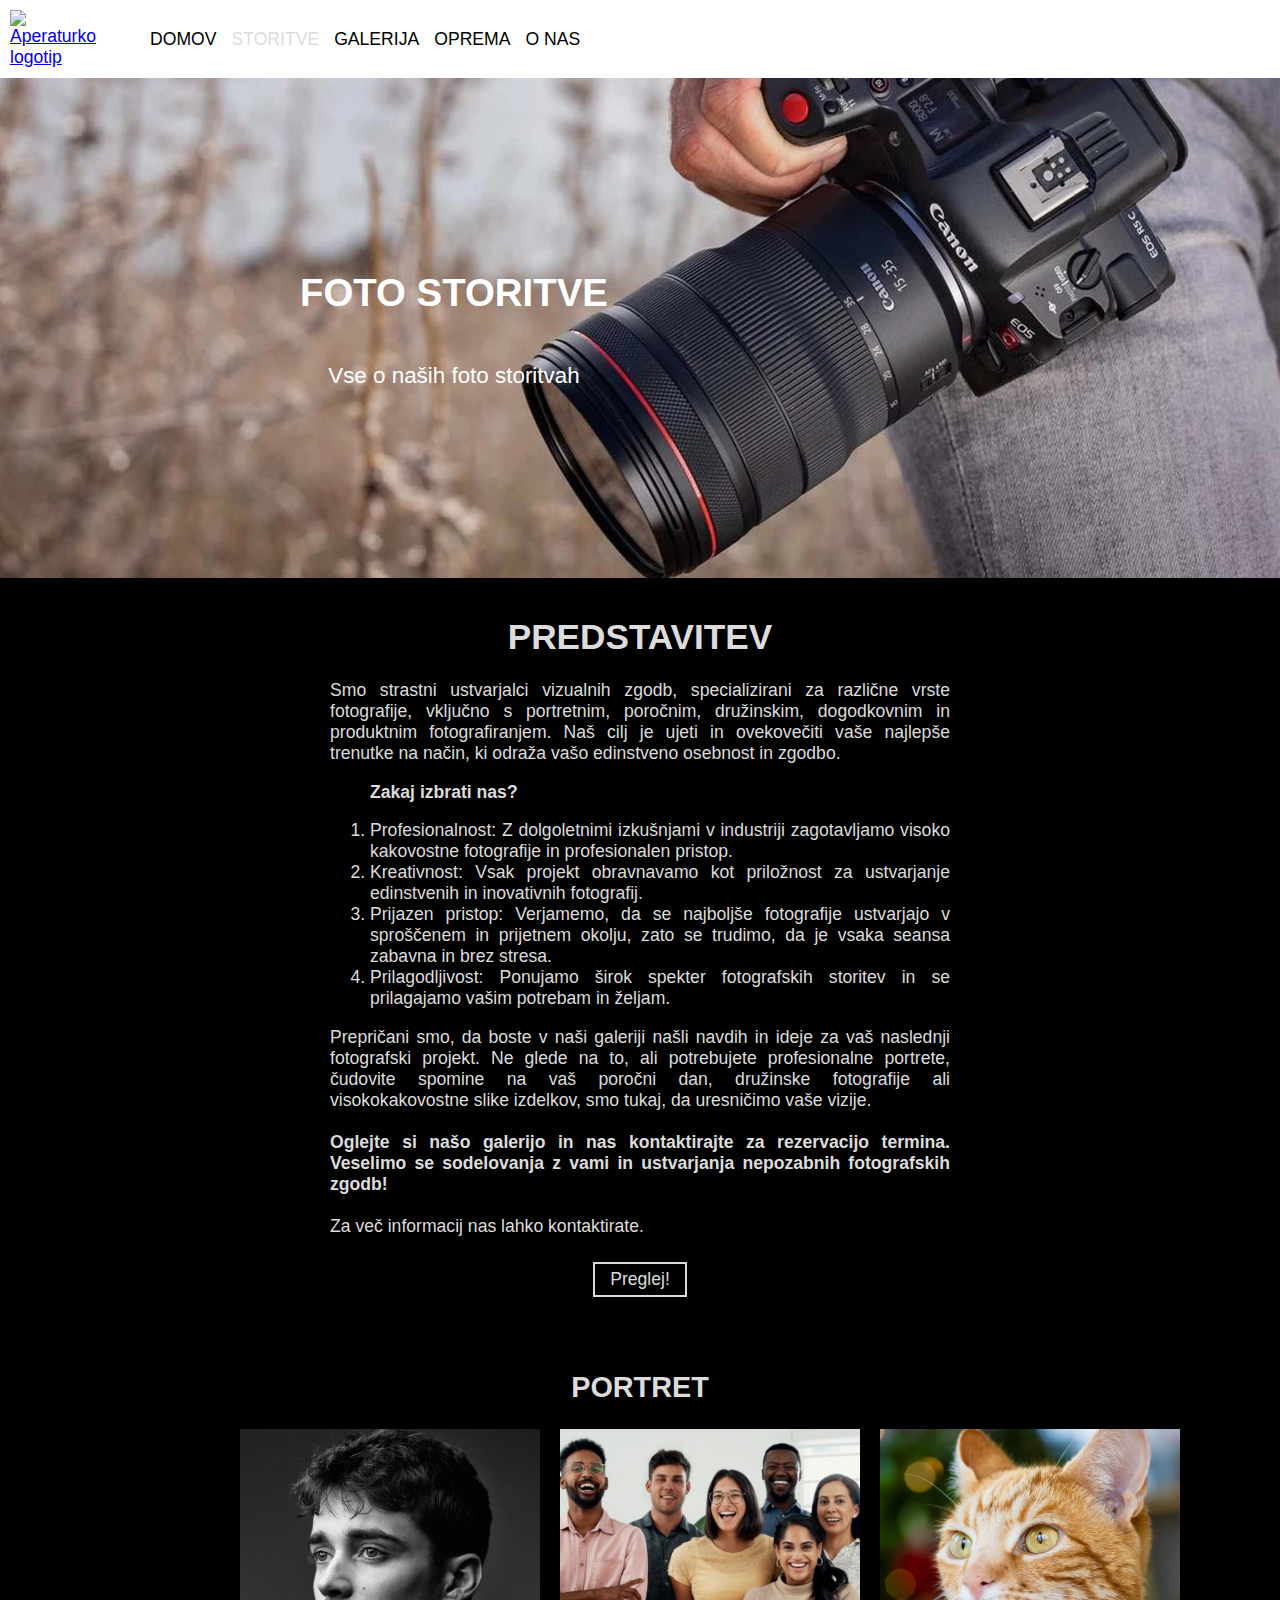
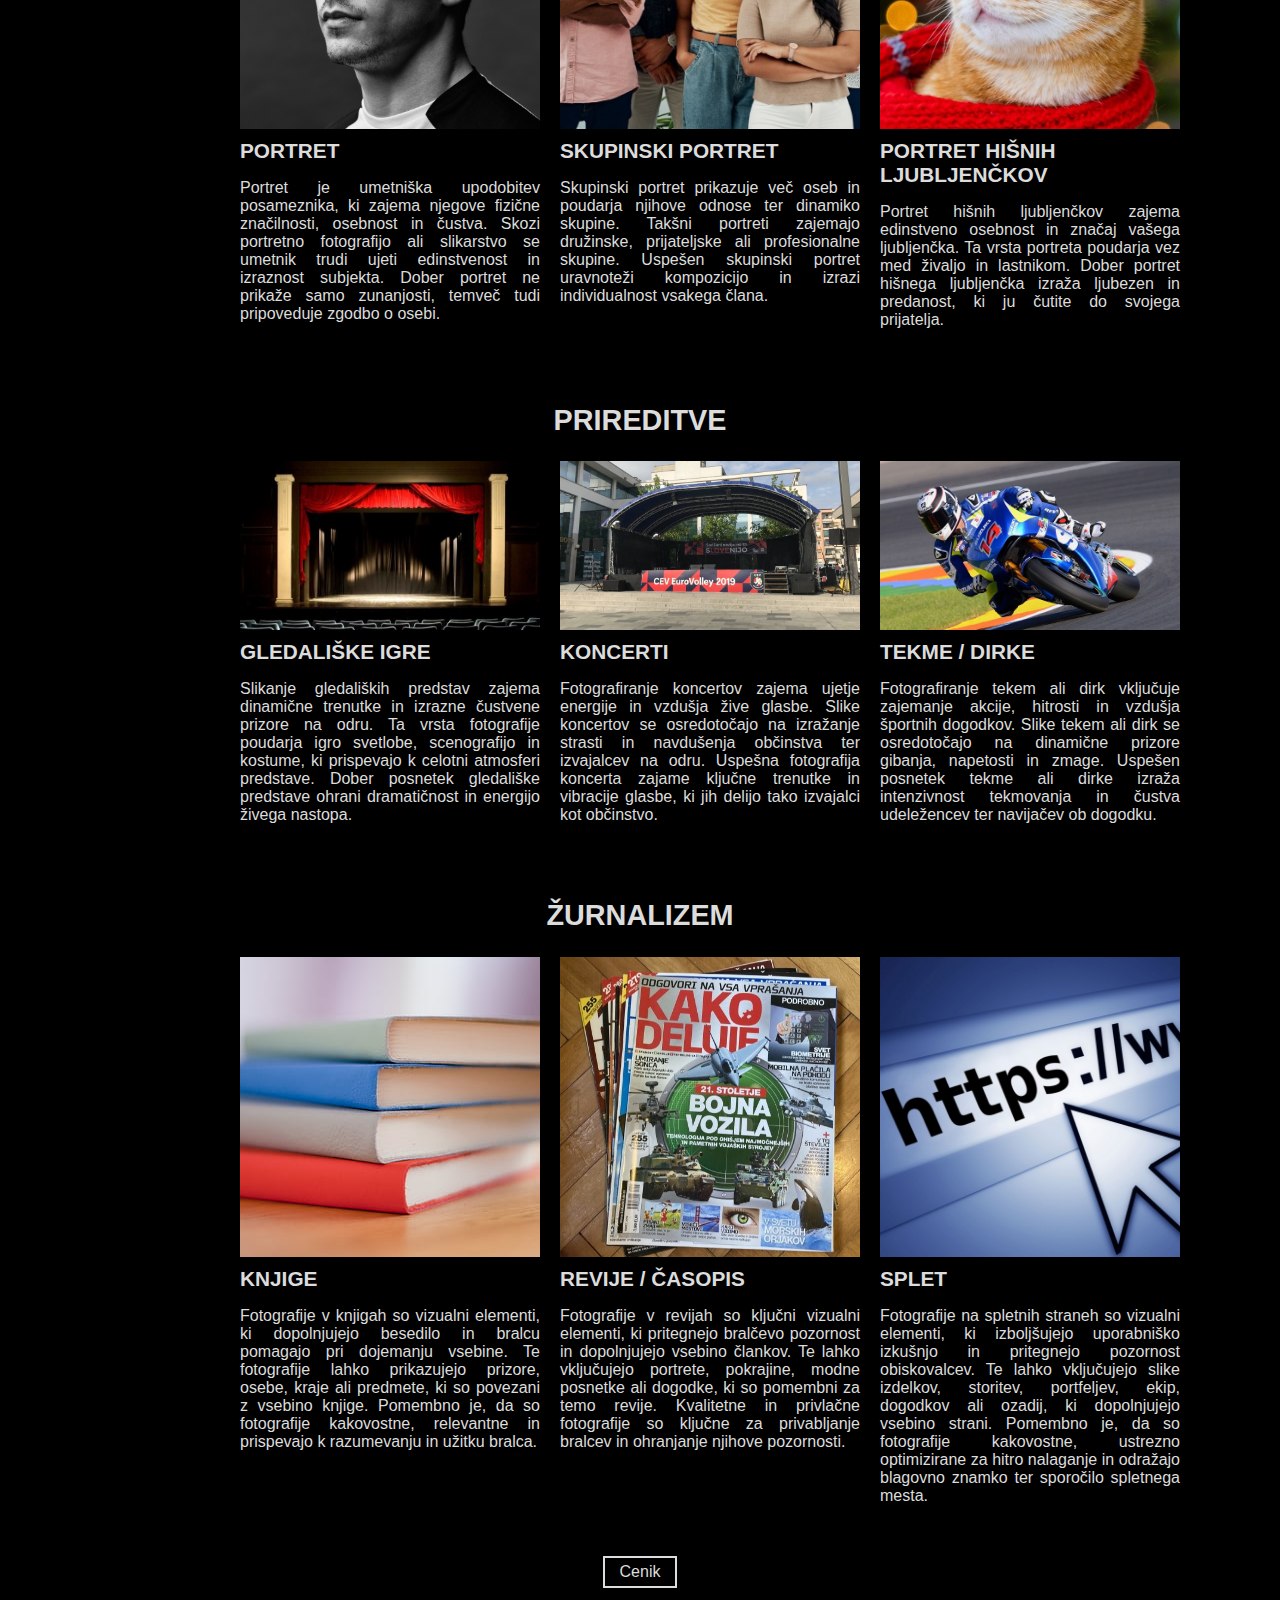
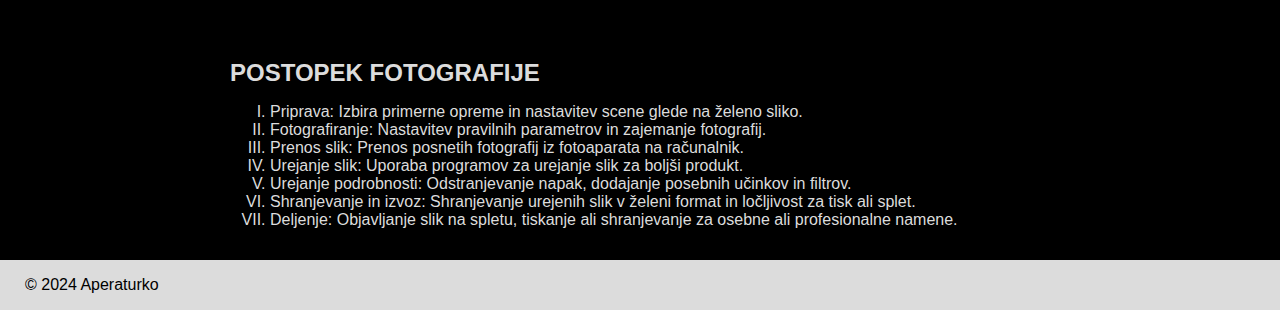
==== 1 - foto.html @ e06be992 "Add files via upload" ====
<!DOCTYPE html>
<html>
<head>
	<title>Aperaturko: Fotografija</title>
	<meta charset="utf-8">
	<meta name="keywords" content="foto, video, tisk, kamera">
	<meta name="description" content="Foto in video storitve.">
	<meta name="author" content="Tim Novković">
	<link rel="icon" href="slike/logo-bb.png" type="image/x-icon">
	<link rel="stylesheet" type="text/css" href="style.css">
	<link rel="stylesheet" href="https://maxcdn.bootstrapcdn.com/font-awesome/4.7.0/css/font-awesome.min.css">

</head>
<body>

	<!-- NAVBAR -->
	<nav class="navbar">
		<a class="logo" href="0 - index.html"><img src="slike/logo.png" alt="Aperaturko logotip"></a>
		<ul class="meni">
			<li><a href="index.html">Domov</a></li>
			<li>
				<p class="submenu" id="aktivna">Storitve</p>
				<ul>
					<li><a href="foto.html"  id="aktivna">Foto</a></li>
					<li><a href="2 - video.html">Video</a></li>
					<li><a href="3 - tisk.html">Tisk</a></li>
					<li><a href="4 - naročilo.html">Naročilo</a></li>
					<li><a href="5 - urejanje.html">Urejanje</a></li>
				</ul>
			</li>
			<li><a href="6 - galerija.html">Galerija</a></li>
			<li><a href="7 - oprema.html">Oprema</a></li>
			<li><a href="8 - o-nas.html">O nas</a></li>
		</ul>
	</nav>
	
	<!-- BANNER -->
	<header class="banner" id="foto-1">
		<section>
			<h1>Foto storitve</h1>
			<p>Vse o naših foto storitvah</p>
		</section>
	</header>

	<!-- PREDSTAVITEV FOTO -->
	<section class="storitve-pred">
		<h1>Predstavitev</h1>
		<div>Smo strastni ustvarjalci vizualnih zgodb, specializirani za različne vrste fotografije, vključno s portretnim, poročnim, družinskim, dogodkovnim in produktnim fotografiranjem. Naš cilj je ujeti in ovekovečiti vaše najlepše trenutke na način, ki odraža vašo edinstveno osebnost in zgodbo.</div>
		<ol class="list-pred"><p class="bold-pred">Zakaj izbrati nas?</p>
			<li>Profesionalnost: Z dolgoletnimi izkušnjami v industriji zagotavljamo visoko kakovostne fotografije in profesionalen pristop.</li>
			<li>Kreativnost: Vsak projekt obravnavamo kot priložnost za ustvarjanje edinstvenih in inovativnih fotografij.</li>
			<li>Prijazen pristop: Verjamemo, da se najboljše fotografije ustvarjajo v sproščenem in prijetnem okolju, zato se trudimo, da je vsaka seansa zabavna in brez stresa.</li>
			<li>Prilagodljivost: Ponujamo širok spekter fotografskih storitev in se prilagajamo vašim potrebam in željam.</li>
		</ol>
		<div>Prepričani smo, da boste v naši galeriji našli navdih in ideje za vaš naslednji fotografski projekt. Ne glede na to, ali potrebujete profesionalne portrete, čudovite spomine na vaš poročni dan, družinske fotografije ali visokokakovostne slike izdelkov, smo tukaj, da uresničimo vaše vizije.</div>
		<br>
		<div class="bold-pred">Oglejte si našo galerijo in nas kontaktirajte za rezervacijo termina. Veselimo se sodelovanja z vami in ustvarjanja nepozabnih fotografskih zgodb!</div>
		<br>
		<div>Za več informacij nas lahko kontaktirate.</div>
		<section class="storitve-povezava">
			<a href="6 - galerija.html">Preglej!</a>
		</section>
	</section>

	<!-- PORTRETI -->
	<section class="storitev">
		<h1 class="storitve-naslov">Portret</h1>
		<section class="storitve-okvir">
			<section>
				<srction class="img-center">
					<img src="slike/foto/portret.jpg" alt="Portret">
				</srction>
				<section class="storitve-opis">
					<h1>Portret</h1>
					<p>Portret je umetniška upodobitev posameznika, ki zajema njegove fizične značilnosti, osebnost in čustva. Skozi portretno fotografijo ali slikarstvo se umetnik trudi ujeti edinstvenost in izraznost subjekta. Dober portret ne prikaže samo zunanjosti, temveč tudi pripoveduje zgodbo o osebi.</p>		
				</section>
			</section>
			<section>
				<srction class="img-center">
					<img src="slike/foto/skupinski-portret.jpg" alt="SkupinskiPortret">
				</srction>
				<section class="storitve-opis">
					<h1>Skupinski portret</h1>
					<p>Skupinski portret prikazuje več oseb in poudarja njihove odnose ter dinamiko skupine. Takšni portreti zajemajo družinske, prijateljske ali profesionalne skupine. Uspešen skupinski portret uravnoteži kompozicijo in izrazi individualnost vsakega člana.</p>		
				</section>
			</section>
			<section>
				<srction class="img-center">
					<img src="slike/foto/portret-hl.jpg" alt="PortretHL">
				</srction>
				<section class="storitve-opis">
					<h1>Portret hišnih ljubljenčkov</h1>
					<p>Portret hišnih ljubljenčkov zajema edinstveno osebnost in značaj vašega ljubljenčka. Ta vrsta portreta poudarja vez med živaljo in lastnikom. Dober portret hišnega ljubljenčka izraža ljubezen in predanost, ki ju čutite do svojega prijatelja.</p>		
				</section>
			</section>
		</section>
	</section>

	<!-- PRIREDITVE -->
	<section class="storitev">
		<h1 class="storitve-naslov">Prireditve</h1>
		<section class="storitve-okvir">
			<section>
				<srction class="img-center">
					<img src="slike/foto/gledališki-oder.jpg" alt="Gledališče">
				</srction>
				<section class="storitve-opis">
					<h1>Gledališke igre</h1>
					<p>Slikanje gledaliških predstav zajema dinamične trenutke in izrazne čustvene prizore na odru. Ta vrsta fotografije poudarja igro svetlobe, scenografijo in kostume, ki prispevajo k celotni atmosferi predstave. Dober posnetek gledališke predstave ohrani dramatičnost in energijo živega nastopa.</p>		
				</section>
			</section>
			<section>
				<srction class="img-center">
					<img src="slike/foto/koncertni-oder.jpg" alt="Koncert">
				</srction>
				<section class="storitve-opis">
					<h1>Koncerti</h1>
					<p>Fotografiranje koncertov zajema ujetje energije in vzdušja žive glasbe. Slike koncertov se osredotočajo na izražanje strasti in navdušenja občinstva ter izvajalcev na odru. Uspešna fotografija koncerta zajame ključne trenutke in vibracije glasbe, ki jih delijo tako izvajalci kot občinstvo.</p>		
				</section>
			</section>
			<section>
				<srction class="img-center">
					<img src="slike/foto/sport.jpg" alt="Sport">
				</srction>
				<section class="storitve-opis">
					<h1>Tekme / Dirke</h1>
					<p>Fotografiranje tekem ali dirk vključuje zajemanje akcije, hitrosti in vzdušja športnih dogodkov. Slike tekem ali dirk se osredotočajo na dinamične prizore gibanja, napetosti in zmage. Uspešen posnetek tekme ali dirke izraža intenzivnost tekmovanja in čustva udeležencev ter navijačev ob dogodku.</p>		
				</section>
			</section>
		</section>
	</section>

	<!-- ŽURNALIZEM -->
	<section class="storitev">
		<h1 class="storitve-naslov">Žurnalizem</h1>
		<section class="storitve-okvir">
			<section>
				<srction class="img-center">
					<img src="slike/foto/knjige.jpg" alt="Knjige">
				</srction>
				<section class="storitve-opis">
					<h1>Knjige</h1>
					<p>Fotografije v knjigah so vizualni elementi, ki dopolnjujejo besedilo in bralcu pomagajo pri dojemanju vsebine. Te fotografije lahko prikazujejo prizore, osebe, kraje ali predmete, ki so povezani z vsebino knjige. Pomembno je, da so fotografije kakovostne, relevantne in prispevajo k razumevanju in užitku bralca.</p>		
				</section>
			</section>
			<section>
				<srction class="img-center">
					<img src="slike/foto/revije.jpg" alt="Revije">
				</srction>
				<section class="storitve-opis">
					<h1>Revije / Časopis</h1>
					<p>
						Fotografije v revijah so ključni vizualni elementi, ki pritegnejo bralčevo pozornost in dopolnjujejo vsebino člankov. Te lahko vključujejo portrete, pokrajine, modne posnetke ali dogodke, ki so pomembni za temo revije. Kvalitetne in privlačne fotografije so ključne za privabljanje bralcev in ohranjanje njihove pozornosti.</p>		
				</section>
			</section>
			<section>
				<srction class="img-center">
					<img src="slike/foto/splet.jpg" alt="WWW">
				</srction>
				<section class="storitve-opis">
					<h1>Splet</h1>
					<p>Fotografije na spletnih straneh so vizualni elementi, ki izboljšujejo uporabniško izkušnjo in pritegnejo pozornost obiskovalcev. Te lahko vključujejo slike izdelkov, storitev, portfeljev, ekip, dogodkov ali ozadij, ki dopolnjujejo vsebino strani. Pomembno je, da so fotografije kakovostne, ustrezno optimizirane za hitro nalaganje in odražajo blagovno znamko ter sporočilo spletnega mesta.</p>		
				</section>
			</section>
		</section>
		<section class="storitve-povezava">
			<a href="4 - naročilo.html">Cenik</a>
		</section>
	</section>

	<!-- POSTOPEK FOTOGRAFIRANJA -->
	<section class="postopek">
		<h1 class="postopek-naslov">Postopek fotografije</h1>
		<ul class="postopek-list">
			<li>Priprava: Izbira primerne opreme in nastavitev scene glede na želeno sliko.</li>
			<li>Fotografiranje: Nastavitev pravilnih parametrov in zajemanje fotografij.</li>
			<li>Prenos slik: Prenos posnetih fotografij iz fotoaparata na računalnik.</li>
			<li>Urejanje slik: Uporaba programov za urejanje slik za boljši produkt.</li>
			<li>Urejanje podrobnosti: Odstranjevanje napak, dodajanje posebnih učinkov in filtrov.</li>
			<li>Shranjevanje in izvoz: Shranjevanje urejenih slik v želeni format in ločljivost za tisk ali splet.</li>
			<li>Deljenje: Objavljanje slik na spletu, tiskanje ali shranjevanje za osebne ali profesionalne namene.</li>
		</ul>
	</section>

	<!-- FOOTER -->
	<footer class="footer">
		<div>
			<p>© 2024 Aperaturko</p>
		</div>
	</footer>
</body>
</html>
---- style.css ----
body {
	font-family: Franklin Gothic, sans-serif;
	background-color: black;
	margin: 0;
	padding: 0;
}


/* NAVBAR */


.navbar {
	font-size: 1.1em;
	background-color: white;
	width: 100%;
	margin-bottom: 10px;
	display: flex;
    justify-content: space-between;
    align-items: center;
	margin: 0;
	padding:0;
}

.logo img{
	display: block;
	margin: 10px;
	width: 90px;
}

ul.meni{
	display: flex;
    align-items: center;
	background: white;
	height: 30px;
	width: 90%;
	top: 50px;
}

ul.meni > li{ 
	display: inline;
	float: left;
	position: relative;
	list-style: none;
}

ul.meni ul{
	list-style-type: none;
    background: #999;
    display: none;
    position: absolute;
}

ul.meni li a{
	text-decoration: none;
	color: black;
	text-transform: uppercase;
	margin-left: 0px;
	margin-right: 15px;
}

ul li .submenu{
	text-decoration: none;
	color: black;
	text-transform: uppercase;
	margin-left: 0px;
	margin-right: 15px;
	cursor: pointer;
}

ul.meni li ul li a{
	margin-left: -20px;
}

#aktivna {
	color: #DCDCDC;
}

ul.meni li a:hover{
	color: gray;
}

ul.meni li:hover ul{
	display: block;
	float: left;
	background-color: white;
	box-shadow: 2px 2px 6px;
	margin-top: -15px;
}


/* BANNER */


header.banner{
	margin:0;
	padding: 0;
	display: flex;
	justify-content: center;
	align-items: flex-start;
	flex-direction: column;
	width: 100%;
	height: 500px;
	background-size: auto;
}

/* INDEX BANNER */


#index-0{
	background-image: url("slike/index/index-banner.jpg");
	background-size: cover;
	background-repeat: no-repeat;
}


/* FOTO BANNER */


#foto-1{
	background-image: url("slike/foto/foto-banner.jpg");
	background-size: cover;
	background-repeat: no-repeat;
}


/* VIDEO BANNER */


#video-2{
	background-image: url("slike/video/video-banner.jpg");
	background-position: right;
}


/* TISK BANNER */


#tisk-3{
	background-image: url("slike/tisk/tisk-banner.jpg");
	background-size: cover;
	background-repeat: no-repeat;
}

#tisk-3 section{
	background-color: black;
	padding: 25px 50px;
	border: 20px solid white;
	box-shadow: 5px 5px 5px black;
}

/* UREJANJE BANNER */


#urejanje-5{
	background-image: url("slike/urejanje/urejanje-banner.jpg");
	background-size: cover;
	background-repeat: no-repeat;
	background-position: center;
}


/* NAROČILA BANNER */


#naročilo-4{
	background-image: url("slike/narocilo/naročilo-banner.jpg");
	background-size: cover;
	background-repeat: no-repeat;
	background-position: center;
}


/* GALERIJA BANNER */


#galerija-6{
	background-image: url("slike/galerija/galerija-banner.jpg");
}


/* OPREMA BANNER */


#oprema-7{
	background-image: url("slike/oprema/oprema-banner.jpg");
	background-size: cover;
	background-repeat: no-repeat;
}


/* O NAS BANNER */


#o-nas-8{
	background-image: url("slike/o-nas/o-nas-banner.jpg");
	background-size: cover;
	background-repeat: no-repeat;
}

header.banner section{
	margin: auto;
	text-align: center;
}

header.banner section{
	display: flex;
	justify-content: center;
	align-items: center;
	flex-direction: column;	
	margin-left: 300px;
}

header.banner section h1{
	color: white;
	font-size: 2.4em;
	text-transform: uppercase;
}

header.banner section p{
	color: white;
	font-size: 1.4em;	
}


/* 0 - index.html */
/* FOTO/VIDEO/TISK */


section.img-bes{
	height: 500px;
	padding: 15px 150px;
	display: flex;
	justify-content: space-around;
	align-items: center;
}
section.img-bes section{
	width: 450px;
	color: #DCDCDC;
	text-align: justify;
}
section.img-bes section h1{
	font-size: 1.8em;
	text-transform: uppercase;
}

section.img-bes img{
	width: 350px;
	object-fit: cover;
	justify-content: center;
	align-items: center;
}

.img-center{
	display: flex;
	justify-content: center;
	align-items: center;
}


/* MNENJA */


section.storitev{
	padding: 15px 230px;
}

h1.storitve-naslov{
	font-size: 1.8em;
	text-transform: uppercase;
	color:#DCDCDC;
	text-align: center;
}

section.mnenja-okvir{
	display: flex;
	justify-content: space-around;
}

section.mnenja-okvir section {
	padding: 5px;
}

section.mnenja-okvir section img{
	width: 200px;
}

section.mnenja-opis{
	width: 200px;
	color: #DCDCDC;
}

section.mnenja-okvir section h1{
	font-size: 1.3em;
	text-transform: uppercase;
	color:#DCDCDC;
	margin: 0;
	padding-top: 5px;
}

section.mnenja-okvir section h2{
	font-size: 1.1em;
	text-transform: uppercase;
	color:#DCDCDC;
	margin: 0;
	padding-top: 5px;
}

section.mnenja-okvir section p{
	color: #DCDCDC;
	text-align: justify;
}


/* PREDSTAVITEV */


section.index-nas{
	padding: 15px 350px;
}

h1.nas-naslov{
	font-size: 1.8em;
	text-transform: uppercase;
	color:#DCDCDC;
	text-align: center;
}

section.index-nas-okvirji{
	color: #DCDCDC;
	text-align: justify;
	display: flex;
	justify-content: space-around;
}

section.index-nas-okvirji section{
	width: 500px;
}

section#ena{
	flex: 2;
}

section#dva{
	flex: 1;
}

section.nas-img{
	display:flex;
	justify-content: center;
	align-items: center;
}

section.nas-poravnava{
	display:flex;
	justify-content: center;
	align-items: center;
	flex-direction: column;
}

section.bes{
	text-align: justify;
}

section#dva img{
	margin-top: 30px;
}


/* 1,2,3 - foto/video/tisk */


/* PREDSTAVITVE */
.storitve-pred h1{
	color: #DCDCDC;
	text-align: center;
	text-transform: uppercase;
}

.storitve-pred{
	color: #DCDCDC;
	font-size: 1.1em;
	padding: 15px 330px;
	text-align: justify;
}

.bold-pred{
	font-weight: bold;
}



/* FOTO / TISK STORITVE */


section.storitev{
	padding: 15px 230px;
}

h1.storitve-naslov{
	font-size: 1.8em;
	text-transform: uppercase;
	color:#DCDCDC;
	text-align: center;
}

section.storitve-okvir{
	display: flex;
	justify-content: space-around;
}

section.storitve-okvir section {
	padding: 5px;
}

section.storitve-okvir section img{
	width: 300px;
}

section.storitve-opis{
	width: 300px;
	color: #DCDCDC;
}

section.storitve-okvir section h1{
	font-size: 1.3em;
	text-transform: uppercase;
	color:#DCDCDC;
	margin: 0;
	padding-top: 5px;
}

section.storitve-okvir section p{
	color: #DCDCDC;
	text-align: justify;
}
section.storitev div{
	text-align: center;
	margin-top: 10px;
}

section.storitev div a{
	text-decoration: none;
	color: #DCDCDC;
	margin-top: 25px;
	padding: 5px;
	border: 2px solid #DCDCDC;
}


/* VIDEO STORITVE */


section.storitev-2{
	padding: 15px 230px;
}

h1.storitve-naslov-2{
	font-size: 1.8em;
	text-transform: uppercase;
	color:#DCDCDC;
	text-align: center;
}

section.storitve-okvir-2{
	display: flex;
	justify-content: space-around;
}

section.storitve-okvir-2 section {
	padding: 5px;
}

section.storitve-okvir-2 section img{
	width: 550px;
}

section.storitve-opis-2{
	width: 550px;
	color: #DCDCDC;
}

section.storitve-okvir-2 section h1{
	font-size: 1.3em;
	text-transform: uppercase;
	color:#DCDCDC;
	margin: 0;
	padding-top: 5px;
}

section.storitve-okvir-2 section p{
	color: #DCDCDC;
	text-align: justify;
}
section.storitev-2 div{
	text-align: center;
	margin-top: 10px;
}

section.storitev-2 div a{
	text-decoration: none;
	color: #DCDCDC;
	margin-top: 25px;
	padding: 5px;
	border: 2px solid #DCDCDC;
}


/* POVEZAVA */


.storitve-povezava{
	display: flex;
	justify-content: center;
	margin-top: 25px; 
	margin-bottom: 25px;
}

.storitve-povezava a{
	color: #DCDCDC;
	text-decoration: none;
	border: 2px solid #DCDCDC;
	padding: 5px 15px;
}

.storitve-povezava a:hover{
	background-color: #DCDCDC;
	color: black;
	text-decoration: none;
	border: 2px solid black;
	padding: 5px 15px;
}


/* POSTOPEK DELA */


section.postopek{
	padding: 15px 230px;
}

h1.postopek-naslov{
	font-size: 1.5em;
	text-transform: uppercase;
	color:#DCDCDC;
	text-align: left;
}

section.postopek ul{
	color:#DCDCDC;
	text-align: left;
	list-style-type: upper-roman;

}


/* NAROČILA */
/* TABELA */


section.narocilo-sec{
	display: flex;
	flex-direction: column;
}

section.table{
	display:flex;
	justify-content: center;
	margin: 35px;
}

div.table h1{
	text-align: left;
}

table{ 
	border: 2px solid #DCDCDC;
	width: 50%;
	color: #DCDCDC;
	border-collapse: collapse;
}
th{ 
	border: 2px solid #DCDCDC;
	height: 30px;
}

td{ 
	border: 2px solid #DCDCDC; 
}

table h1,h2{
	margin: 15px 15px;
	font-size: 1.7em;
}


/* PARAGRAPH */


div.p{
	color: #DCDCDC;;
	display:flex;
	justify-content: center;
	margin: 35px 0px;
}


/* OBRAZEC */
.form{
	display: flex;
	justify-content: center;
	flex-direction: column;
	color: #DCDCDC;
}

.center-form{
	display: flex;
	justify-content: center;
}

input, select, textarea{
	margin-top: 6px;
}

input[type=text], input[type=email], input[type=tel], input[type=tel], select, textarea{
	background-color: black;
	border: 2px solid #DCDCDC;
	color:#DCDCDC;
}
.submit{
	display: flex;
	justify-content: center;
	margin: 25px;
}

button{
	color: #DCDCDC;
	background-color: black;
	border: 2px solid #DCDCDC;
}

button:hover{
	color: black;
	background-color: #DCDCDC;
	cursor: pointer;
}


/* GALERIJA */

.galerija-slik{
	padding: 35px 230px;
}

.navpično{
	display: flex;
	justify-content: space-around;
}

.navpično img{
	width: 300px;
	margin: 25px;
	transition: transform 0.3s ease;
	border: 5px ridge darkslategrey;
	box-shadow: 5px 5px 5px rgb(17, 17, 17);
}

.vodoravno{
	display: flex;
	justify-content: space-around;
}

.vodoravno img{
	width: 400px;
	margin: 25px;
	transition: transform 0.3s ease;
	border: 5px ridge darkslategrey;
	box-shadow: 5px 5px 5px rgb(17, 17, 17);
}

.galerija-slik img:hover {
    transform: scale(1.5);
}

.galerija-video{
	padding: 35px 230px;
}

.video{
	display: flex;
	justify-content: space-around;
}

.video iframe{
	width: 400px;
	margin: 25px;
	border: 5px ridge darkslategrey;
	box-shadow: 5px 5px 5px rgb(17, 17, 17);
}


/* OPREMA/O NAS */
/* KAMERA/OBJEKTIVI */


section.oprema-bes{
	height: 450px;
	padding: 5px 150px;
	display: flex;
	justify-content: space-around;
	align-items: center;
}
section.oprema-bes section{
	width: 450px;
	color: #DCDCDC;
	text-align: justify;
}
section.oprema-bes section p{
	margin-top: -15px;
}
section.oprema-bes section h1{
	font-size: 1.8em;
	text-transform: uppercase;
}

section.oprema-bes img{
	width: 350px;
	object-fit: cover;
	justify-content: center;
	align-items: center;
}

.img-center{
	display: flex;
	justify-content: center;
	align-items: center;
}

/* LOKACIJA */
.o-nas-mapa{
	margin: 35px 300px;
}

/* KONTAKT */
.o-nas-kontakt{
	display: flex;
	flex-direction: row;
	justify-content: center;
	color: #DCDCDC;
}

.o-nas-kontakt p{
	margin: 10px 15px;
	font-style: italic;
}

/* SVG */
svg{
	width: 400px;
}
.cls-1 {
	fill: #fff200;
}

.cls-1, .cls-2, .cls-3, .cls-4, .cls-5, .cls-6, .cls-7 {
	stroke-width: 0px;
}

.cls-2 {
	fill: #58595b;
}

.cls-3 {
	fill: url(#linear-gradient);
}

.cls-4, .cls-8 {
	fill: #231f20;
}

.cls-9 {
	letter-spacing: -.02em;
}

.cls-5 {
	fill: #414042;
}

.cls-10 {
	stroke: #231f20;
	stroke-width: 6px;
}

.cls-10, .cls-11 {
	fill: none;
	stroke-miterlimit: 10;
}

.cls-12 {
	letter-spacing: 0em;
}

.cls-11 {
	stroke: #6d6e71;
	stroke-width: 5px;
}

.cls-6 {
	fill: url(#linear-gradient-2);
}

.cls-7 {
	fill: url(#linear-gradient-3);
}

.cls-13 {
	letter-spacing: -.02em;
}

.cls-8 {
	font-family: FranklinGothic-Medium, 'Franklin Gothic Medium';
	font-size: 22.24px;
	font-weight: 500;
}

.cls-14 {
	mask: url(#mask);
}

.cls-15 {
	letter-spacing: 0em;
}

.cls-16 {
	filter: url(#luminosity-invert-noclip);
}

/* FOOTER */
footer.footer div{
	background-color: #DCDCDC;
	height: 50px;
	display: flex;
	align-items: center;
}

footer.footer div p{
	margin: 25px 25px;
}
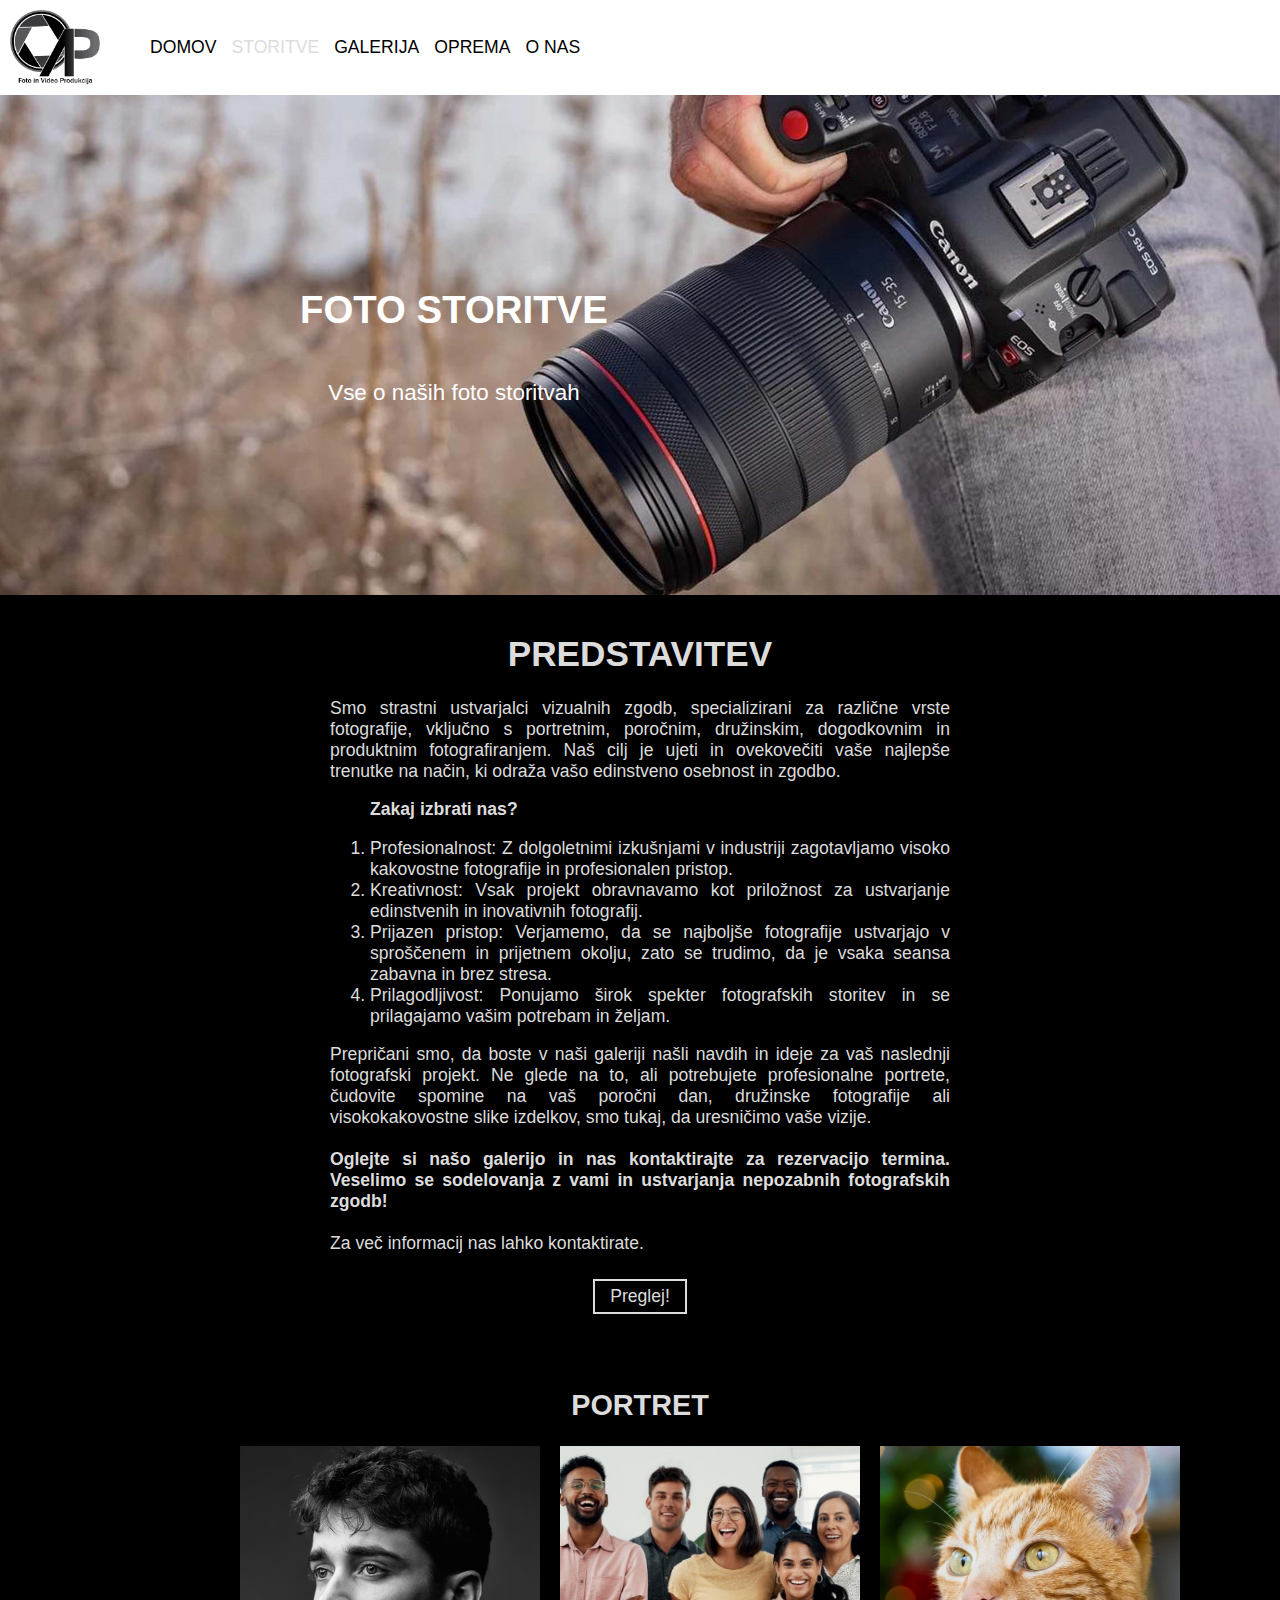
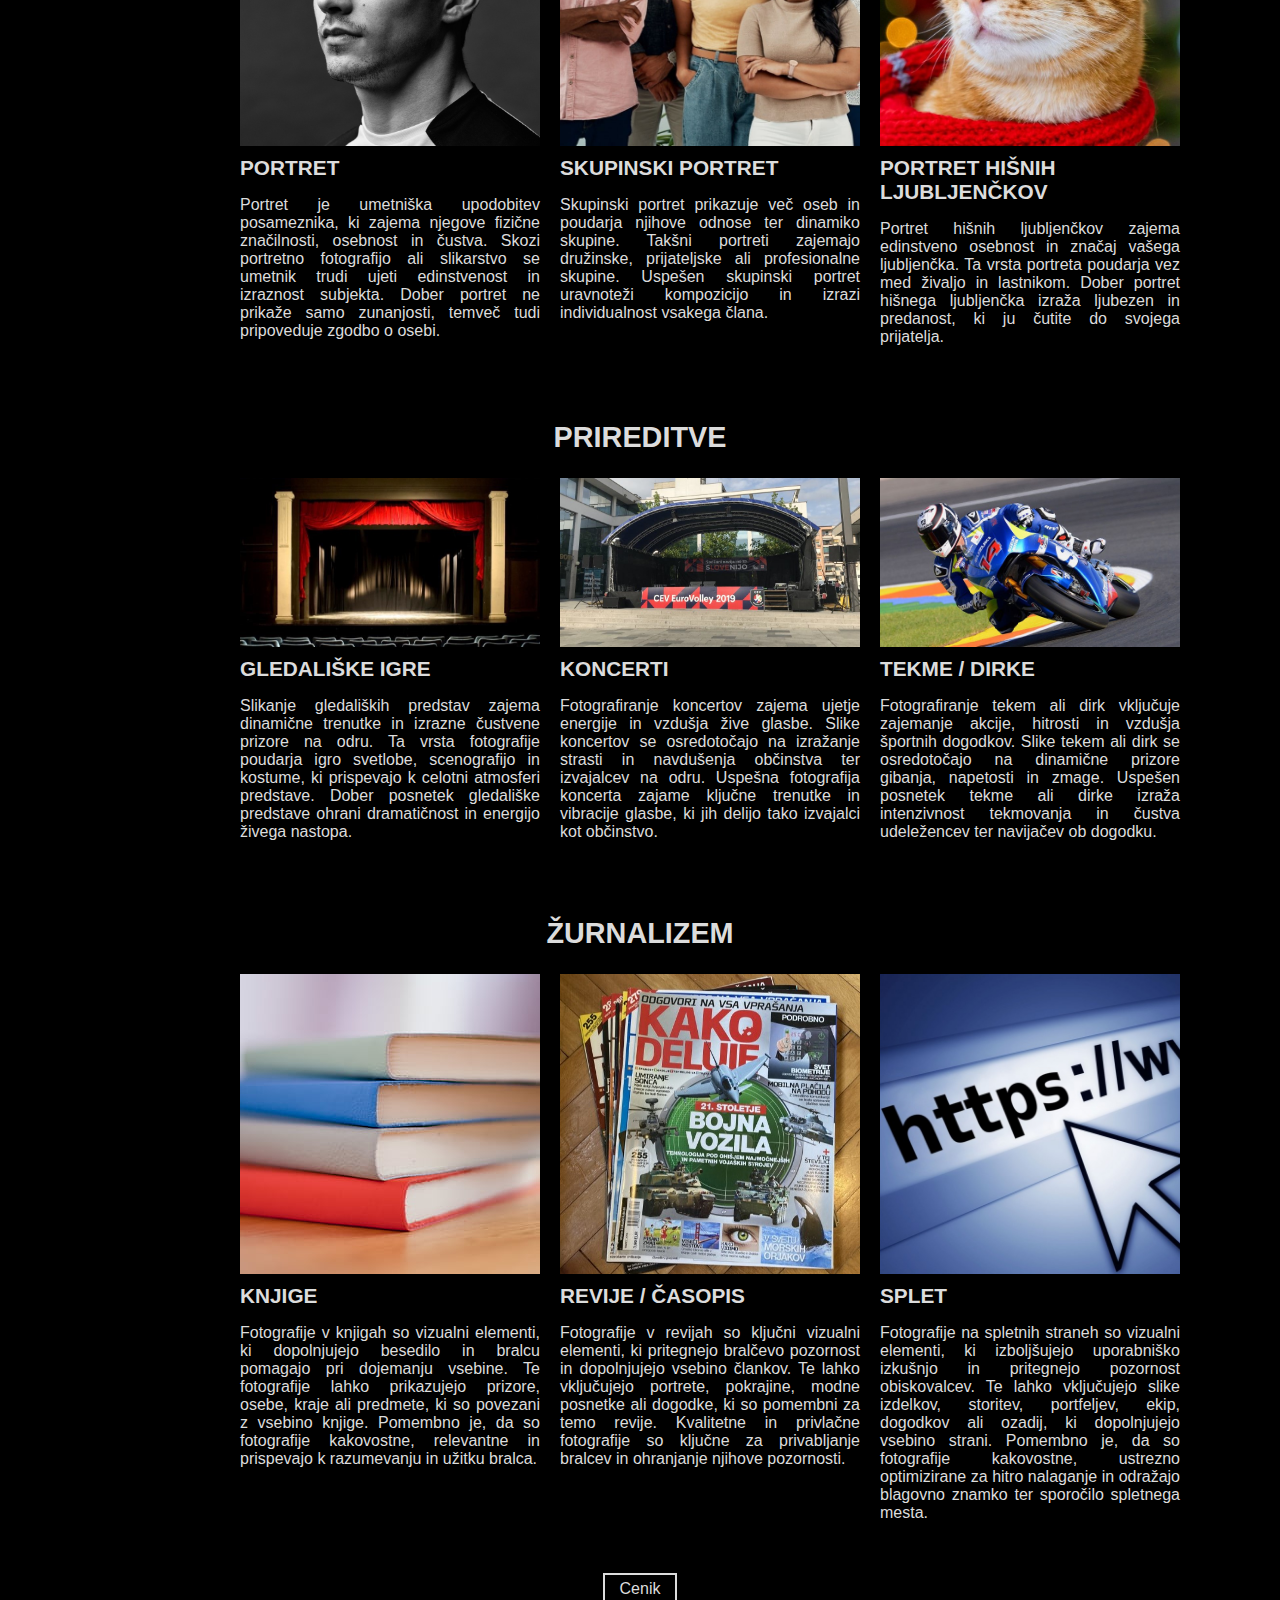
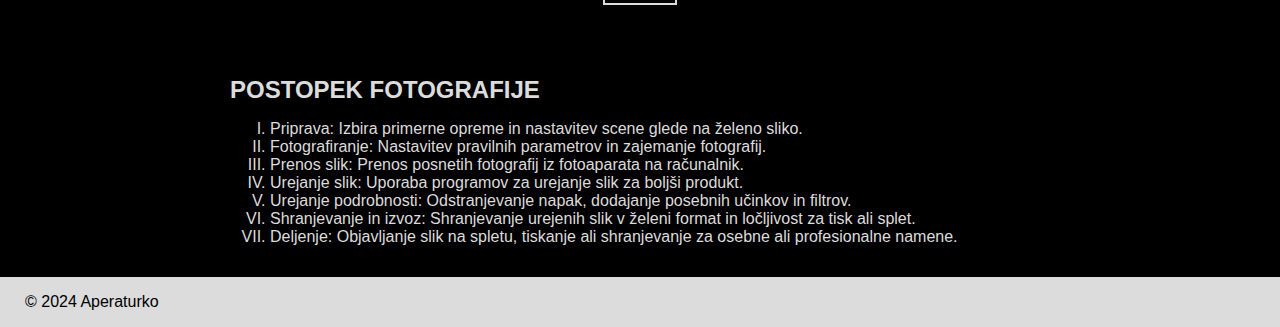
==== commit f80182a0: "Add files via upload" ====
--- a/1 - foto.html
+++ b/1 - foto.html
@@ -15,7 +15,7 @@
 
 	<!-- NAVBAR -->
 	<nav class="navbar">
-		<a class="logo" href="0 - index.html"><img src="slike/logo.png" alt="Aperaturko logotip"></a>
+		<a class="logo" href="index.html"><img src="slike/logo.png" alt="Aperaturko logotip"></a>
 		<ul class="meni">
 			<li><a href="index.html">Domov</a></li>
 			<li>
